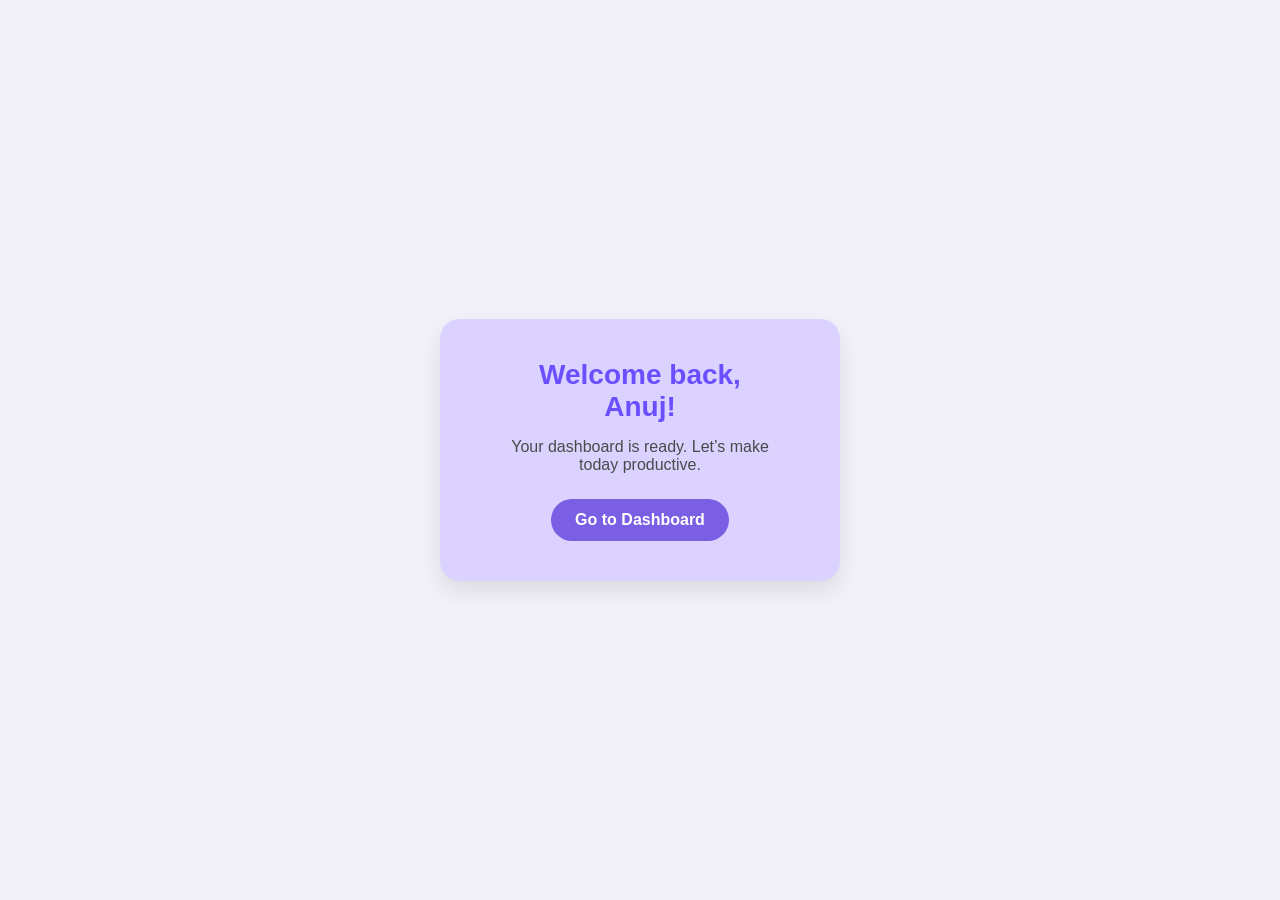
==== afterlog.html @ 1faf986e "almost done" ====
<!DOCTYPE html>
<html lang="en">
<head>
  <meta charset="UTF-8">
  <meta name="viewport" content="width=device-width, initial-scale=1.0">
  <title>Effisched - Dashboard</title>
  <link rel="stylesheet" href="afterlog.css">
</head>
<body>
  <div class="card">
    <h1>Welcome back, Anuj!</h1>
    <p>Your dashboard is ready. Let’s make today productive.</p>
    <a href="calender.html" class="btn">Go to Dashboard</a>
  </div>
</body>
</html>
---- afterlog.css ----
* {
 margin: 0;
 padding: 0;
 box-sizing: border-box;
 font-family: 'Segoe UI', Tahoma, Geneva, Verdana, sans-serif;
}

body {
 background-color: #f3f1f9;
 height: 100vh;
 display: flex;
 justify-content: center;
 align-items: center;
 padding: 20px;
}

.card {
 background-color: #dcd2ff;
 padding: 40px 60px;
 border-radius: 20px;
 box-shadow: 0 10px 25px rgba(0, 0, 0, 0.1);
 text-align: center;
 max-width: 400px;
 width: 100%;
}

.card h1 {
 font-size: 28px;
 color: #6b4eff;
 margin-bottom: 15px;
}

.card p {
 font-size: 16px;
 color: #4a4a4a;
 margin-bottom: 25px;
}

.btn {
 display: inline-block;
 background-color: #7a5ee3;
 color: #fff;
 padding: 12px 24px;
 border-radius: 30px;
 text-decoration: none;
 font-weight: bold;
 transition: background 0.3s ease;
}


.card button:hover {
 background-color: #563edc;
}

/* Responsive for screens <= 600px */
@media (max-width: 600px) {
 .card {
   padding: 30px 20px;
 }

 .card h1 {
   font-size: 22px;
 }

 .card p {
   font-size: 14px;
 }

 .card button {
   padding: 10px 20px;
   font-size: 14px;
 }
}
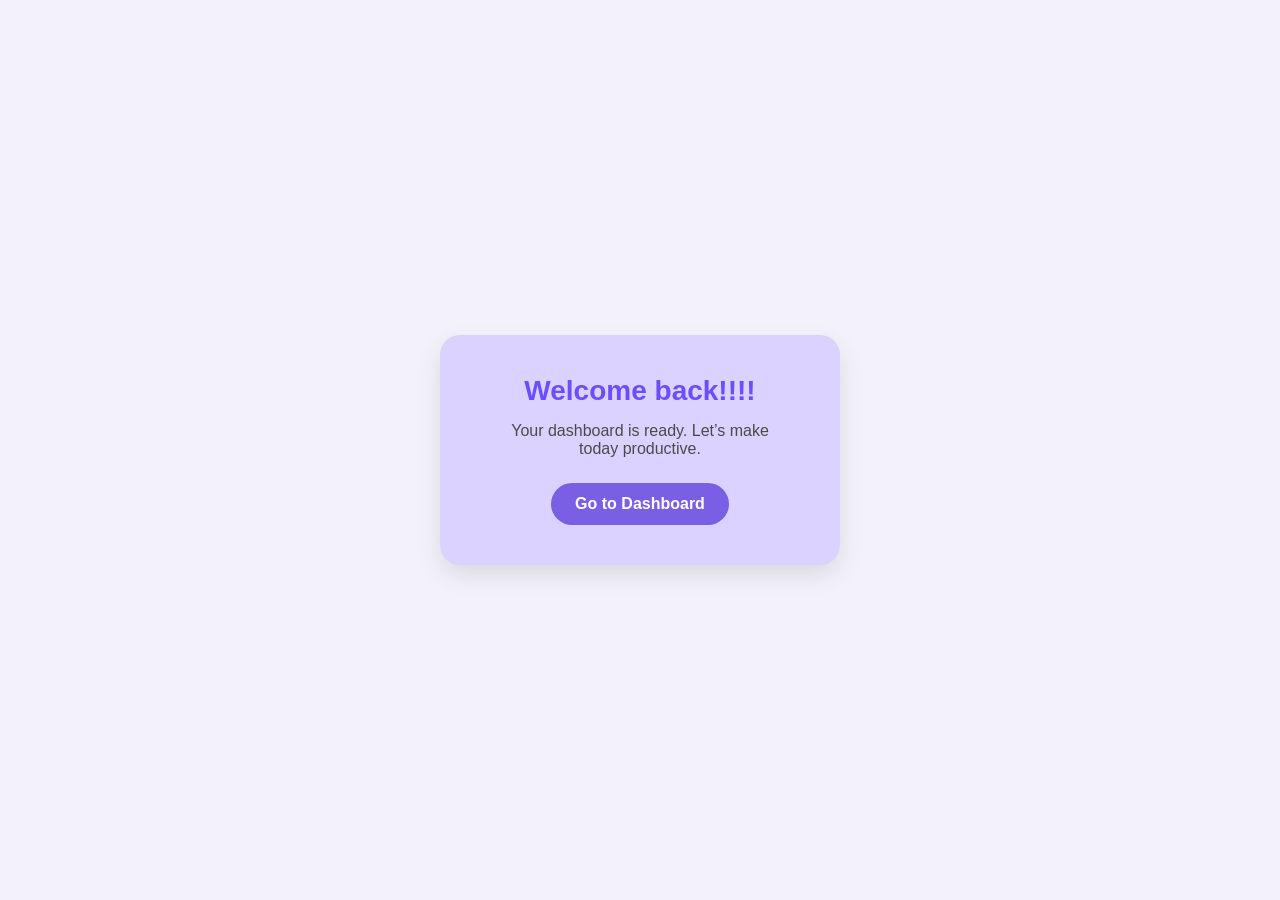
==== commit 565efed4: "donealmost" ====
--- a/afterlog.html
+++ b/afterlog.html
@@ -8,7 +8,7 @@
 </head>
 <body>
   <div class="card">
-    <h1>Welcome back, Anuj!</h1>
+    <h1>Welcome back!!!!</h1>
     <p>Your dashboard is ready. Let’s make today productive.</p>
     <a href="calender.html" class="btn">Go to Dashboard</a>
   </div>
